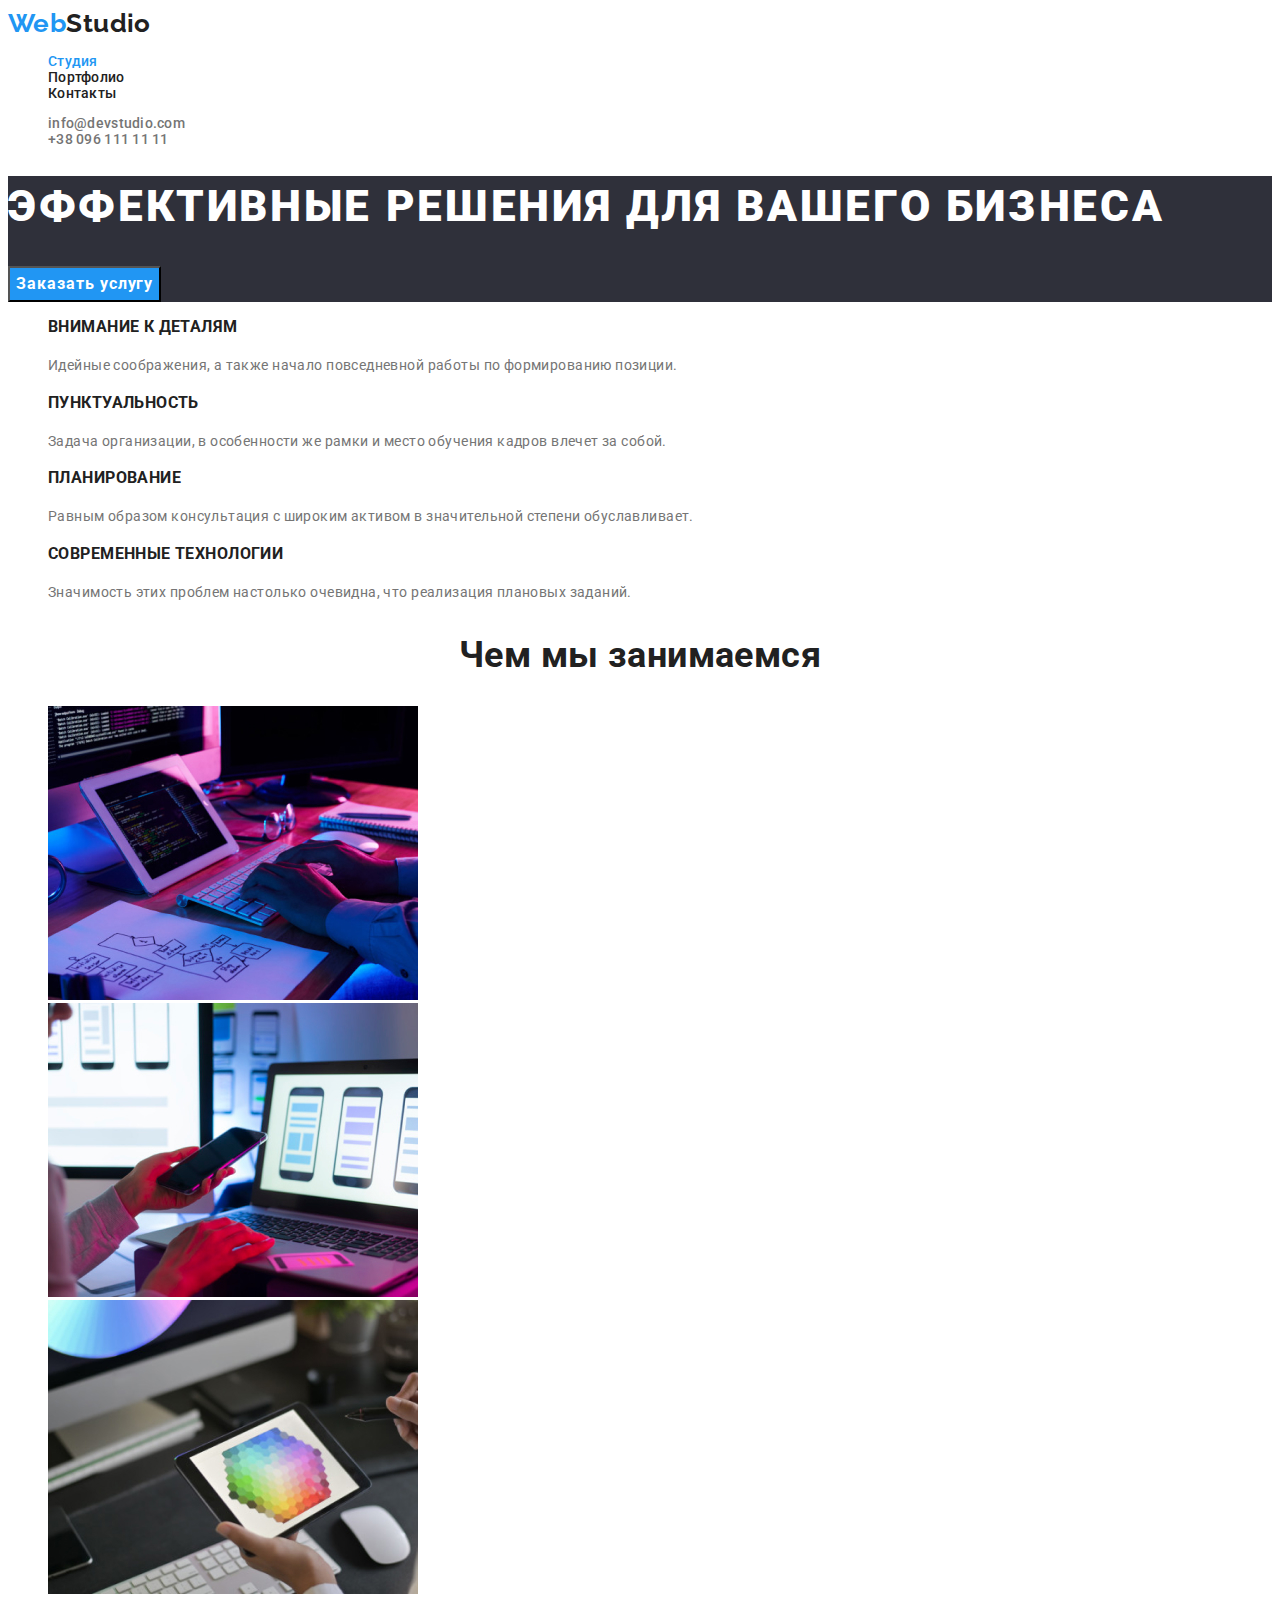
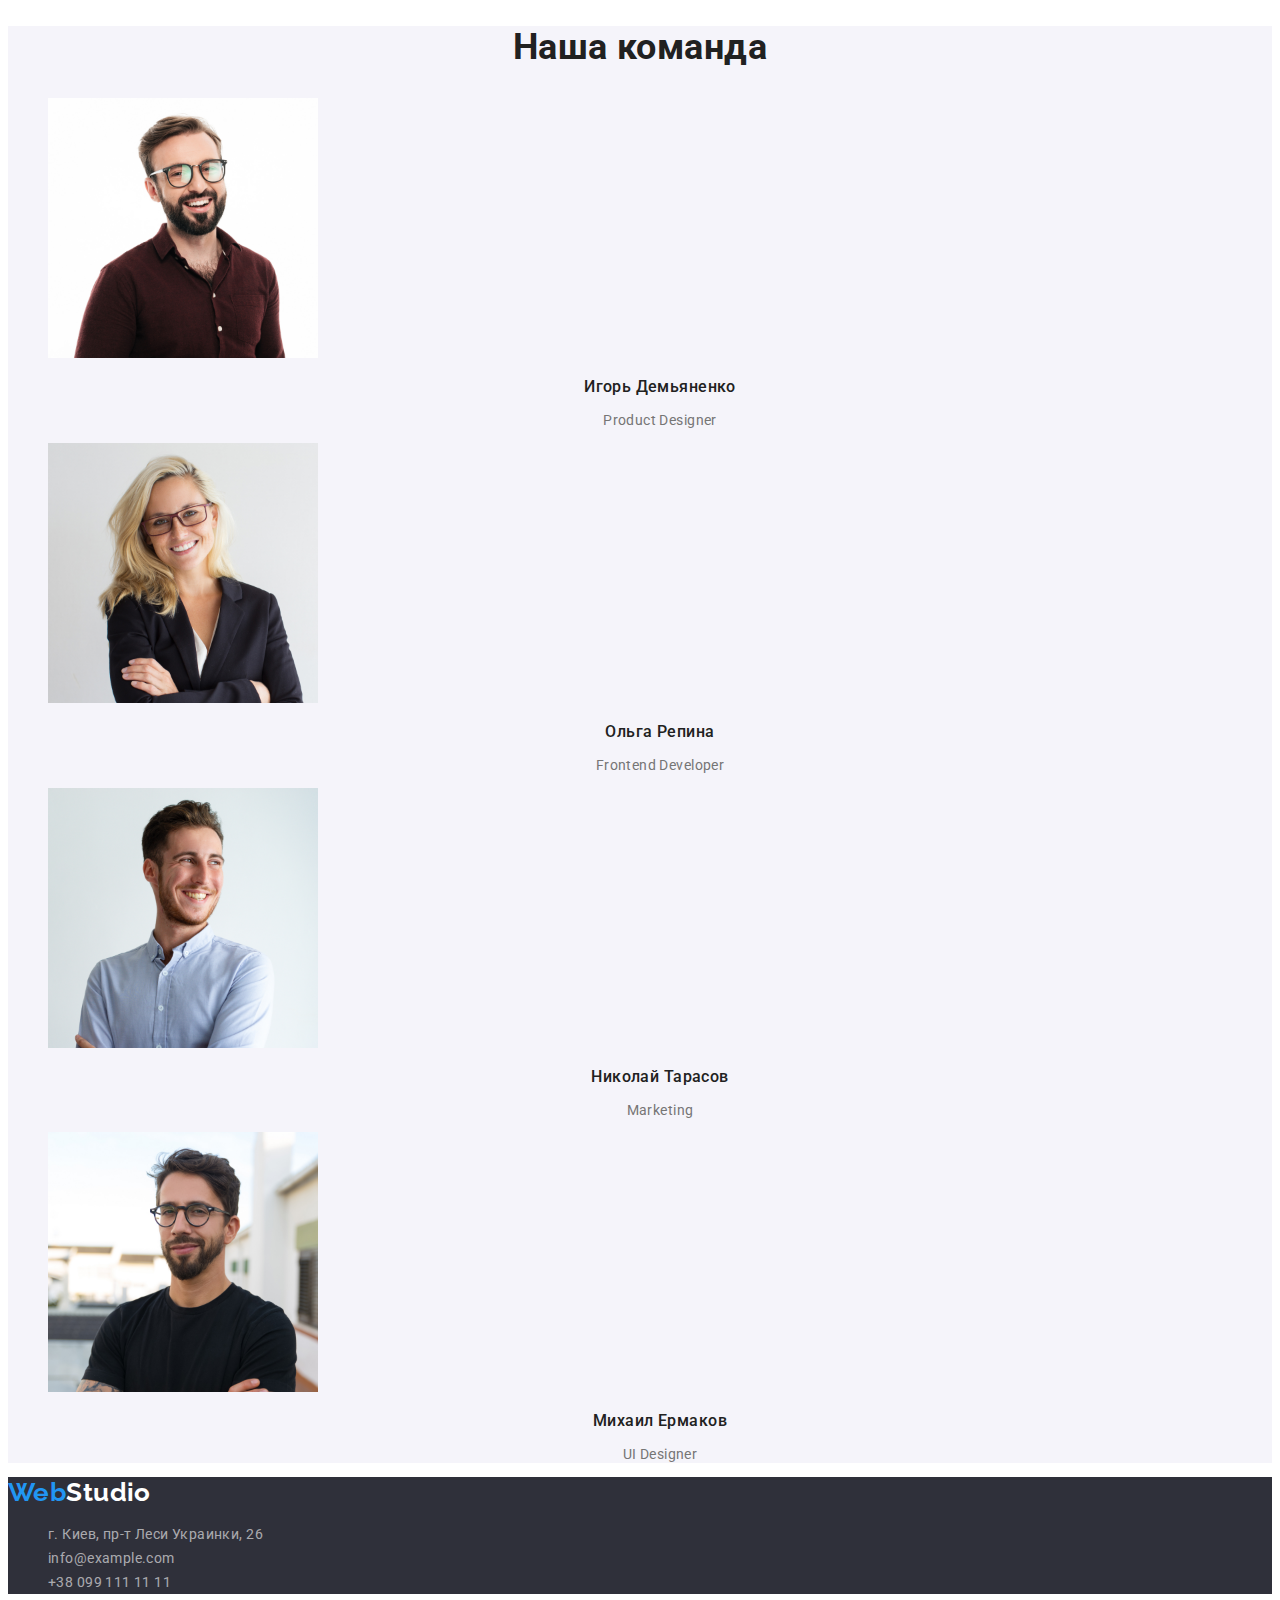
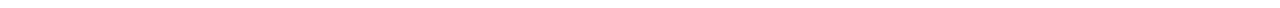
==== index.html @ d7e8b3e2 "Initial commit" ====
<!DOCTYPE html>
<html lang="ru">
  <head>
    <meta charset="UTF-8" />
    <meta http-equiv="X-UA-Compatible" content="IE=edge" />
    <meta name="viewport" content="width=device-width, initial-scale=1.0" />
    <title>WebStudio</title>
    <!-- Fonts -->
    <link rel="preconnect" href="https://fonts.googleapis.com" />
    <link rel="preconnect" href="https://fonts.gstatic.com" crossorigin />
    <link
      href="https://fonts.googleapis.com/css2?family=Raleway:wght@700&family=Roboto:wght@400;500;700;900&display=swap"
      rel="stylesheet"
    />
    <!-- Fonts -->
    <link rel="stylesheet" href="./css/styles.css" />
  </head>
  <body>
    <header class="header">
      <a class="logo link" href="./index.html"><span class="logo-accent">Web</span>Studio</a>
      <nav class="header-nav">
        <ul class="header-list list">
          <li class="header-item">
            <a class="header-link header-link-studio link" href="./index.html">Студия</a>
          </li>
          <li class="header-item">
            <a class="header-link link" href="./portfolio.html">Портфолио</a>
          </li>
          <li class="header-item"><a class="header-link link" href="#">Контакты</a></li>
        </ul>
      </nav>
      <ul class="list">
        <li>
          <a class="header-contacts link" href="mailto:info@devstudio.com">info@devstudio.com</a>
        </li>
        <li><a class="header-contacts link" href="tel:+380961111111">+38 096 111 11 11</a></li>
      </ul>
    </header>
    <main>
      <section class="hero">
        <h1 class="hero-title">Эффективные решения для вашего бизнеса</h1>
        <button class="hero-btn" type="button">Заказать услугу</button>
      </section>
      <section>
        <h2 class="visually-hidden">Наши преимущества</h2>
        <ul class="list">
          <li>
            <h3 class="advantages-title">Внимание к деталям</h3>
            <p class="advantages-uppertitle">
              Идейные соображения, а также начало повседневной работы по формированию позиции.
            </p>
          </li>
          <li>
            <h3 class="advantages-title">Пунктуальность</h3>
            <p class="advantages-uppertitle">
              Задача организации, в особенности же рамки и место обучения кадров влечет за собой.
            </p>
          </li>
          <li>
            <h3 class="advantages-title">Планирование</h3>
            <p class="advantages-uppertitle">
              Равным образом консультация с широким активом в значительной степени обуславливает.
            </p>
          </li>
          <li>
            <h3 class="advantages-title">Современные технологии</h3>
            <p class="advantages-uppertitle">
              Значимость этих проблем настолько очевидна, что реализация плановых заданий.
            </p>
          </li>
        </ul>
      </section>
      <section class="about">
        <h2 class="about-title">Чем мы занимаемся</h2>
        <ul class="about-list list">
          <li class="about-item"><img src="./images/index/box_1.jpg" alt="box 1" width="370" /></li>
          <li class="about-item"><img src="./images/index/box_2.jpg" alt="box 2" width="370" /></li>
          <li class="about-item"><img src="./images/index/box_3.jpg" alt="box 3" width="370" /></li>
        </ul>
      </section>
      <section class="team">
        <h2 class="team-title">Наша команда</h2>
        <ul class="team-list list">
          <li class="team-item">
            <img src="./images/index/img.jpg" alt="Фото Игорь Демьяненко" width="270" />
            <h3 class="team-item-uppertitle">Игорь Демьяненко</h3>
            <p class="team-item-txt" lang="en">Product Designer</p>
          </li>
          <li class="team-item">
            <img src="./images/index/img_1.jpg" alt="Фото Ольга Репина" width="270" />
            <h3 class="team-item-uppertitle">Ольга Репина</h3>
            <p class="team-item-txt" lang="en">Frontend Developer</p>
          </li>
          <li class="team-item">
            <img src="./images/index/img_2.jpg" alt="Фото Николай Тарасов" width="270" />
            <h3 class="team-item-uppertitle">Николай Тарасов</h3>
            <p class="team-item-txt" lang="en">Marketing</p>
          </li>
          <li class="team-item">
            <img src="./images/index/img_3.jpg" alt="Фото Михаил Ермаков" width="270" />
            <h3 class="team-item-uppertitle">Михаил Ермаков</h3>
            <p class="team-item-txt" lang="en">UI Designer</p>
          </li>
        </ul>
      </section>
    </main>
    <footer class="footer">
      <a class="logo link" href="./index.html"
        ><span class="logo-accent">Web</span><span class="logo-accent-footer">Studio</span></a
      >
      <address class="addres">
        <ul class="list">
          <li>
            <a
              class="link footer-contacts"
              href="https://goo.gl/maps/LrQvVppch2CSXuQx8"
              target="_blank"
              rel="noopener noreferrer"
              >г. Киев, пр-т Леси Украинки, 26</a
            >
          </li>
          <li>
            <a class="footer-contacts link" href="mailto:info@example.com">info@example.com</a>
          </li>
          <li><a class="footer-contacts link" href="tel:+380991111111">+38 099 111 11 11</a></li>
        </ul>
      </address>
    </footer>
  </body>
</html>
---- css/styles.css ----
:root {
  /* fonts */
  --main-font: Roboto, sans-serif;
  --secondary-font: Raleway, sans-serif;

  /* text colors */
  --main-txt-color: #212121;
  --secondary-txt-color: #ffffff;
  --accent-txt-color: #2196f3;
  --paragraph-txt-color: #757575;
  --addres-txt-color: rgba(255, 255, 255, 0.6);

  /* bg coloros */
  --dark-bg-color: #2f303a;
  --light-bg-color: #f5f4fa;
  --accent-bg-color: #2196f3;
  --main-bg-color: #fff;

  /* others */
}

body {
  font-family: var(--main-font);
  color: var(--main-txt-color);
  background-color: var(--main-bg-color);
  font-size: 14px;
  letter-spacing: 0.03em;
}

/* reset styles */
.link {
  text-decoration: none;
  color: currentColor;
}

.list {
  list-style: none;
}

.visually-hidden {
  position: absolute;
  width: 1px;
  height: 1px;
  margin: -1px;
  border: 0;
  padding: 0;

  white-space: nowrap;
  clip-path: inset(100%);
  clip: rect(0 0 0 0);
  overflow: hidden;
}

/* base styles */

.logo-accent {
  color: var(--accent-txt-color);
}

/*====== Header section======== */
.logo {
  color: var(--main-txt-color);
  font-weight: 700;
  font-size: 26px;
  line-height: calc(31 / 26);
  font-family: 'Raleway';
}

.header-link {
  font-weight: 500;
  line-height: calc(16 / 14);
  letter-spacing: 0.02em;
  color: var(--main-txt-color);
}
.header-link:hover,
.header-link:focus {
  color: var(--accent-txt-color);
}
.header-link-studio {
  color: var(--accent-txt-color);
}
.header-link-porfolio {
  color: var(--accent-txt-color);
}

.header-contacts {
  font-weight: 500;
  line-height: calc(16 / 14);
  letter-spacing: 0.02em;
  color: var(--paragraph-txt-color);
}

.header-contacts:hover,
.header-contacts:focus {
  color: var(--accent-txt-color);
}
/* ========================
===========Studio========== 
===========================*/
/* =======Main section====== */

.hero {
  background-color: var(--dark-bg-color);
}

.hero-title {
  font-family: 'Roboto';
  font-weight: 900;
  font-size: 44px;
  line-height: calc(60 / 44);
  letter-spacing: 0.06em;
  text-transform: uppercase;
  color: var(--secondary-txt-color);
}

.hero-btn {
  font-family: 'Roboto';
  font-weight: 700;
  font-size: 16px;
  line-height: calc(30 / 16);
  display: flex;
  align-items: center;
  text-align: center;
  letter-spacing: 0.06em;
  color: var(--secondary-txt-color);
  background-color: var(--accent-txt-color);
  cursor: pointer;
}

.hero-btn:hover,
.hero-btn:focus {
  background-color: #188ce8;
}

.advantages-title {
  line-height: calc(16 / 14);
  text-transform: uppercase;
  color: var(--main-txt-color);
}

.advantages-uppertitle {
  line-height: calc(24 / 14);
  color: var(--paragraph-txt-color);
}

.about-title {
  font-size: 36px;
  line-height: calc(42 / 36);
  text-align: center;
}

.team {
  background-color: var(--light-bg-color);
}

.team-title {
  font-size: 36px;
  line-height: calc(42 / 36);
  text-align: center;
}

.team-item-uppertitle {
  font-weight: 500;
  font-size: 16px;
  line-height: calc(19 / 16);
  text-align: center;
}

.team-item-txt {
  line-height: calc(19 / 16);
  text-align: center;
  color: var(--paragraph-txt-color);
}

/* ========================
===========Studio========== 
===========================*/

/* ========Footer====== */
.footer {
  background-color: var(--dark-bg-color);
}

.logo-accent-footer {
  color: var(--secondary-txt-color);
}

.addres {
  font-style: normal;
  font-weight: 400;
  line-height: calc(24 / 14);
  color: var(--addres-txt-color);
}

.footer-contacts:hover,
.footer-contacts:focus {
  color: var(--secondary-txt-color);
}

/* ========================
===========Portfolio========== 
===========================*/

.portfolio-filter-btn {
  font-weight: 500;
  font-size: 16px;
  line-height: calc(26 / 16);
  text-align: center;
  background-color: var(--light-bg-color);
  cursor: pointer;
  font-family: var(--main-font);
}

.portfolio-filter-btn-accent {
  font-weight: 500;
  font-size: 16px;
  line-height: calc(26 / 16);
  text-align: center;
  color: var(--secondary-txt-color);
  background-color: var(--accent-bg-color);
}
.portfolio-filter-btn:hover,
.portfolio-filter-btn:focus {
  color: var(--secondary-txt-color);
  background-color: var(--accent-bg-color);
}

.portfolio-item-uppertitle {
  font-size: 18px;
  line-height: calc(36 / 18);
  letter-spacing: 0.06em;
}

.portfolio-item-txt {
  font-size: 16px;
  line-height: calc(30 / 16);
  color: var(--paragraph-txt-color);
}
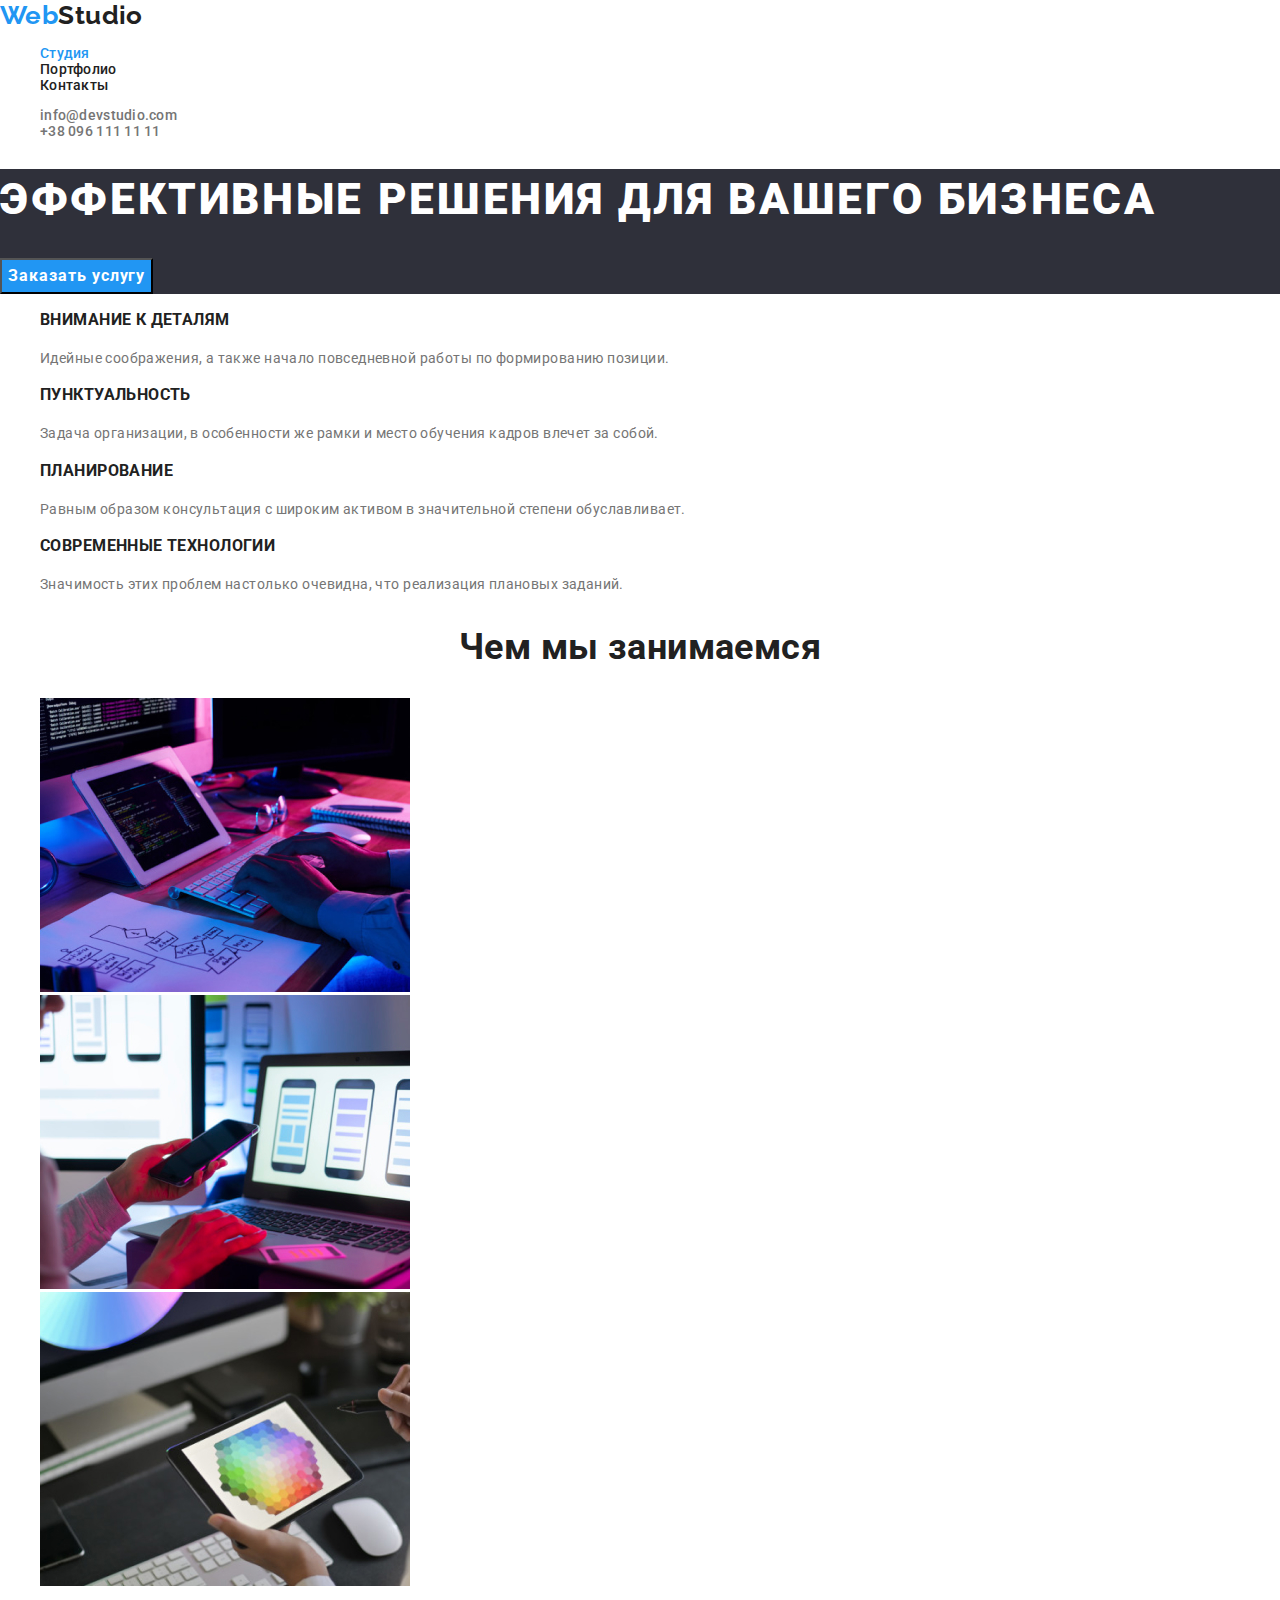
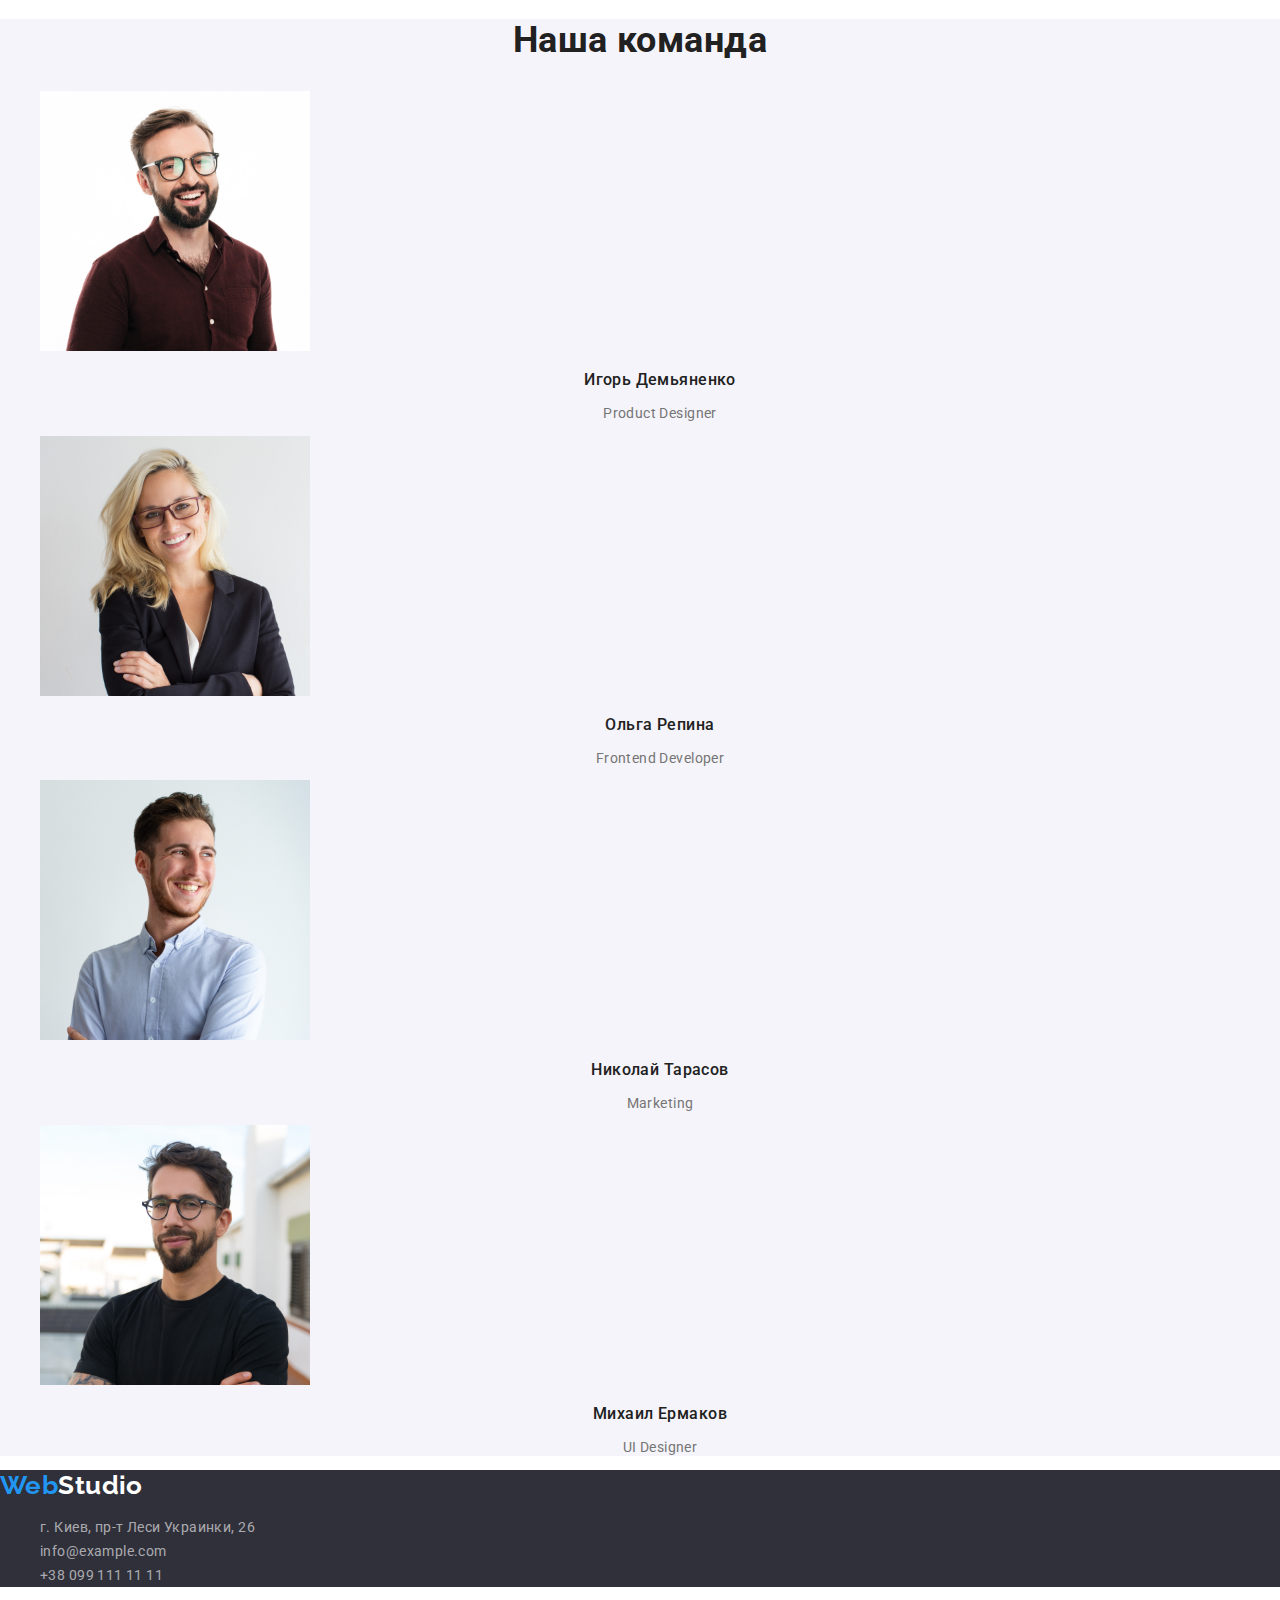
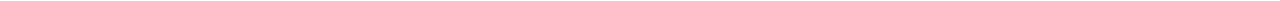
==== commit ba3545bc: "Подключает modern-nomalize" ====
--- a/index.html
+++ b/index.html
@@ -5,6 +5,10 @@
     <meta http-equiv="X-UA-Compatible" content="IE=edge" />
     <meta name="viewport" content="width=device-width, initial-scale=1.0" />
     <title>WebStudio</title>
+    <link
+      rel="stylesheet"
+      href="https://cdnjs.cloudflare.com/ajax/libs/modern-normalize/1.1.0/modern-normalize.min.css"
+    />
     <!-- Fonts -->
     <link rel="preconnect" href="https://fonts.googleapis.com" />
     <link rel="preconnect" href="https://fonts.gstatic.com" crossorigin />
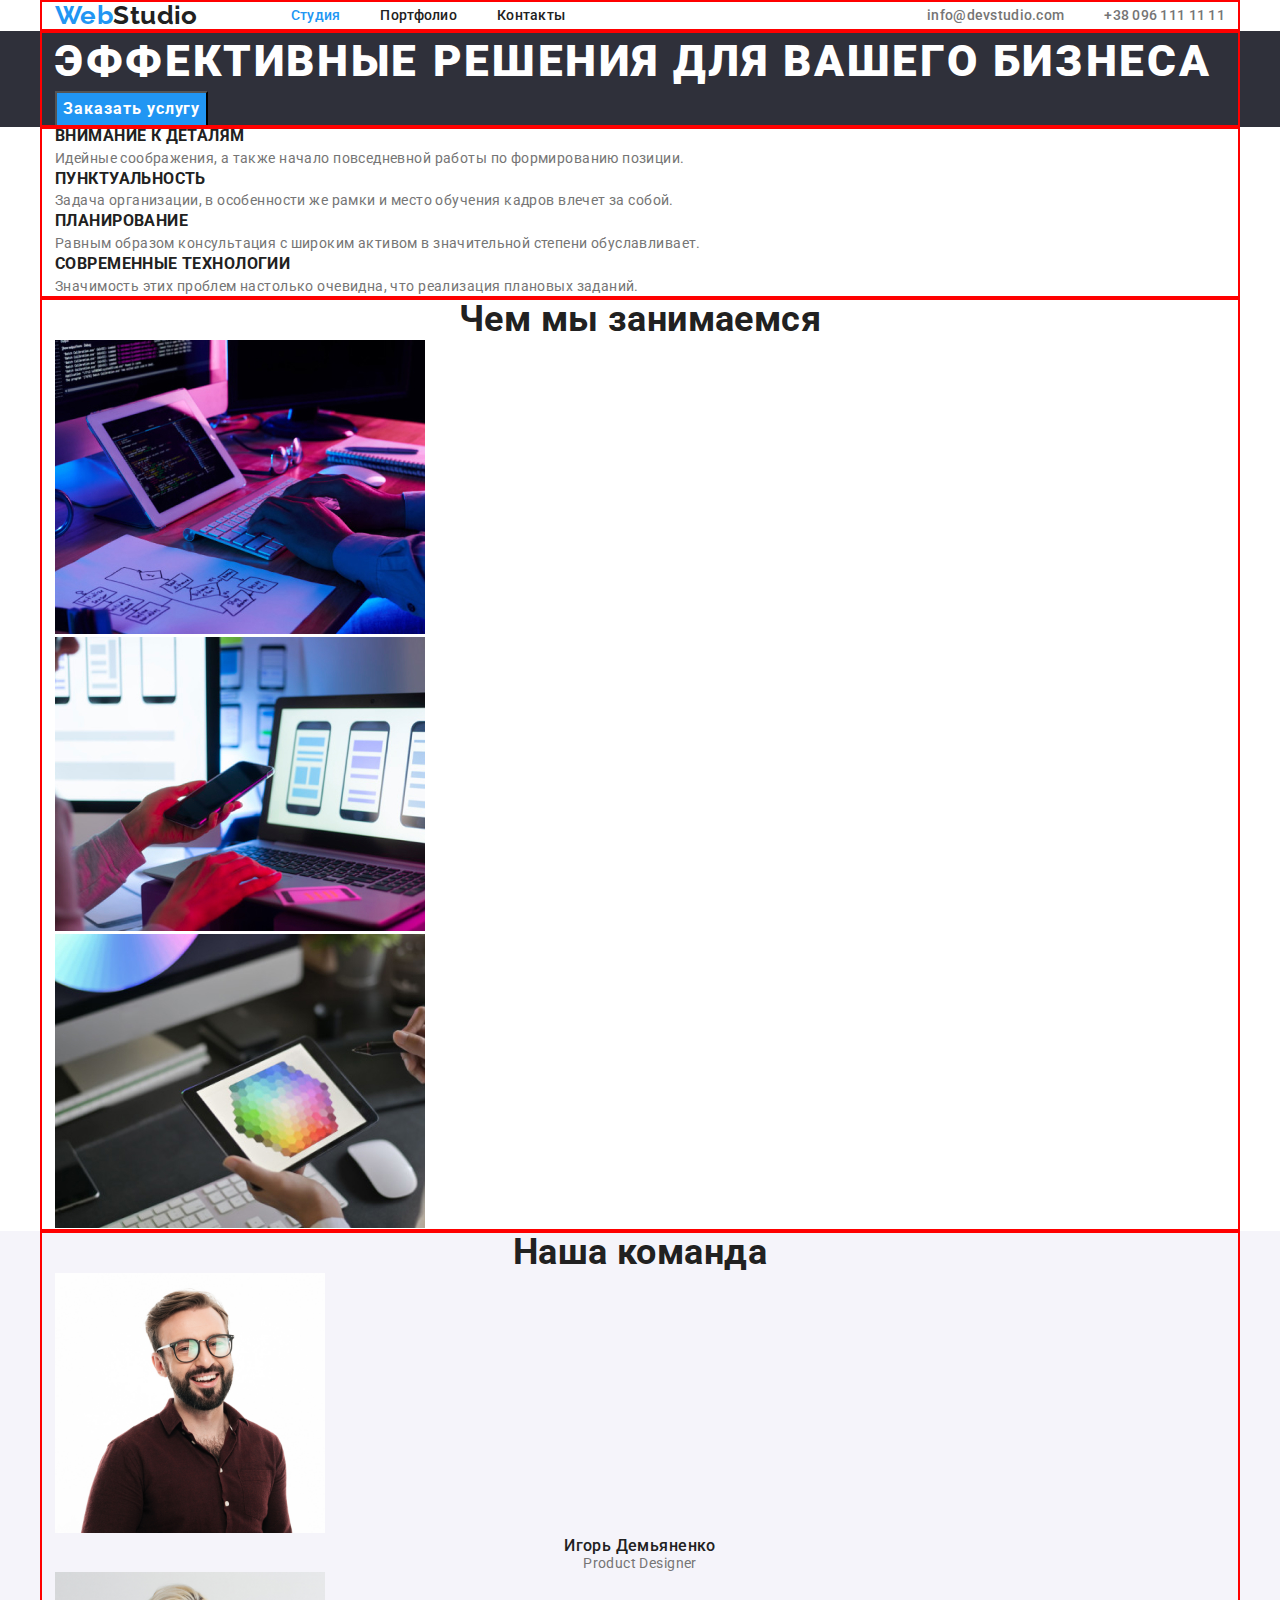
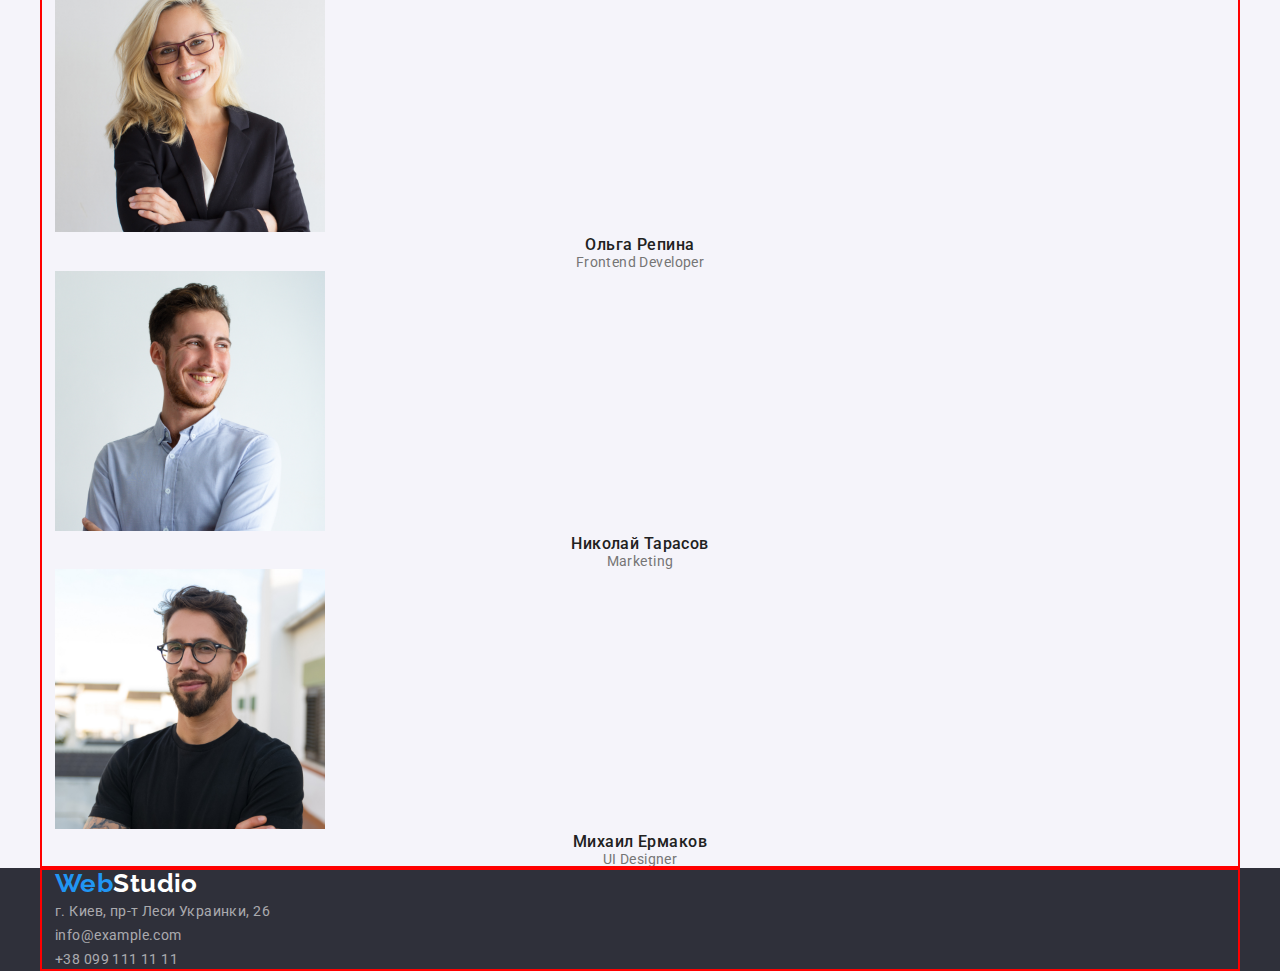
==== commit 712cc12a: "Начинает оформлять header" ====
--- a/index.html
+++ b/index.html
@@ -5,10 +5,6 @@
     <meta http-equiv="X-UA-Compatible" content="IE=edge" />
     <meta name="viewport" content="width=device-width, initial-scale=1.0" />
     <title>WebStudio</title>
-    <link
-      rel="stylesheet"
-      href="https://cdnjs.cloudflare.com/ajax/libs/modern-normalize/1.1.0/modern-normalize.min.css"
-    />
     <!-- Fonts -->
     <link rel="preconnect" href="https://fonts.googleapis.com" />
     <link rel="preconnect" href="https://fonts.gstatic.com" crossorigin />
@@ -17,118 +13,142 @@
       rel="stylesheet"
     />
     <!-- Fonts -->
+    <!-- Normalize! -->
+    <link
+      rel="stylesheet"
+      href="https://cdnjs.cloudflare.com/ajax/libs/modern-normalize/1.1.0/modern-normalize.min.css"
+    />
+    <!-- Normalize! -->
     <link rel="stylesheet" href="./css/styles.css" />
   </head>
   <body>
     <header class="header">
-      <a class="logo link" href="./index.html"><span class="logo-accent">Web</span>Studio</a>
-      <nav class="header-nav">
+      <div class="container header-container">
+        <a class="logo link" href="./index.html"><span class="logo-accent">Web</span>Studio</a>
+        <nav class="header-nav">
+          <ul class="header-list list">
+            <li class="header-item">
+              <a class="header-link header-link-studio link" href="./index.html">Студия</a>
+            </li>
+            <li class="header-item">
+              <a class="header-link link" href="./portfolio.html">Портфолио</a>
+            </li>
+            <li class="header-item"><a class="header-link link" href="#">Контакты</a></li>
+          </ul>
+        </nav>
         <ul class="header-list list">
-          <li class="header-item">
-            <a class="header-link header-link-studio link" href="./index.html">Студия</a>
+          <li>
+            <a class="header-contacts link" href="mailto:info@devstudio.com">info@devstudio.com</a>
           </li>
-          <li class="header-item">
-            <a class="header-link link" href="./portfolio.html">Портфолио</a>
-          </li>
-          <li class="header-item"><a class="header-link link" href="#">Контакты</a></li>
+          <li><a class="header-contacts link" href="tel:+380961111111">+38 096 111 11 11</a></li>
         </ul>
-      </nav>
-      <ul class="list">
-        <li>
-          <a class="header-contacts link" href="mailto:info@devstudio.com">info@devstudio.com</a>
-        </li>
-        <li><a class="header-contacts link" href="tel:+380961111111">+38 096 111 11 11</a></li>
-      </ul>
+      </div>
     </header>
     <main>
       <section class="hero">
-        <h1 class="hero-title">Эффективные решения для вашего бизнеса</h1>
-        <button class="hero-btn" type="button">Заказать услугу</button>
+        <div class="container">
+          <h1 class="hero-title">Эффективные решения для вашего бизнеса</h1>
+          <button class="hero-btn" type="button">Заказать услугу</button>
+        </div>
       </section>
       <section>
-        <h2 class="visually-hidden">Наши преимущества</h2>
-        <ul class="list">
-          <li>
-            <h3 class="advantages-title">Внимание к деталям</h3>
-            <p class="advantages-uppertitle">
-              Идейные соображения, а также начало повседневной работы по формированию позиции.
-            </p>
-          </li>
-          <li>
-            <h3 class="advantages-title">Пунктуальность</h3>
-            <p class="advantages-uppertitle">
-              Задача организации, в особенности же рамки и место обучения кадров влечет за собой.
-            </p>
-          </li>
-          <li>
-            <h3 class="advantages-title">Планирование</h3>
-            <p class="advantages-uppertitle">
-              Равным образом консультация с широким активом в значительной степени обуславливает.
-            </p>
-          </li>
-          <li>
-            <h3 class="advantages-title">Современные технологии</h3>
-            <p class="advantages-uppertitle">
-              Значимость этих проблем настолько очевидна, что реализация плановых заданий.
-            </p>
-          </li>
-        </ul>
+        <div class="container">
+          <h2 class="visually-hidden">Наши преимущества</h2>
+          <ul class="list">
+            <li>
+              <h3 class="advantages-title">Внимание к деталям</h3>
+              <p class="advantages-uppertitle">
+                Идейные соображения, а также начало повседневной работы по формированию позиции.
+              </p>
+            </li>
+            <li>
+              <h3 class="advantages-title">Пунктуальность</h3>
+              <p class="advantages-uppertitle">
+                Задача организации, в особенности же рамки и место обучения кадров влечет за собой.
+              </p>
+            </li>
+            <li>
+              <h3 class="advantages-title">Планирование</h3>
+              <p class="advantages-uppertitle">
+                Равным образом консультация с широким активом в значительной степени обуславливает.
+              </p>
+            </li>
+            <li>
+              <h3 class="advantages-title">Современные технологии</h3>
+              <p class="advantages-uppertitle">
+                Значимость этих проблем настолько очевидна, что реализация плановых заданий.
+              </p>
+            </li>
+          </ul>
+        </div>
       </section>
       <section class="about">
-        <h2 class="about-title">Чем мы занимаемся</h2>
-        <ul class="about-list list">
-          <li class="about-item"><img src="./images/index/box_1.jpg" alt="box 1" width="370" /></li>
-          <li class="about-item"><img src="./images/index/box_2.jpg" alt="box 2" width="370" /></li>
-          <li class="about-item"><img src="./images/index/box_3.jpg" alt="box 3" width="370" /></li>
-        </ul>
+        <div class="container">
+          <h2 class="about-title">Чем мы занимаемся</h2>
+          <ul class="about-list list">
+            <li class="about-item">
+              <img src="./images/index/box_1.jpg" alt="box 1" width="370" />
+            </li>
+            <li class="about-item">
+              <img src="./images/index/box_2.jpg" alt="box 2" width="370" />
+            </li>
+            <li class="about-item">
+              <img src="./images/index/box_3.jpg" alt="box 3" width="370" />
+            </li>
+          </ul>
+        </div>
       </section>
       <section class="team">
-        <h2 class="team-title">Наша команда</h2>
-        <ul class="team-list list">
-          <li class="team-item">
-            <img src="./images/index/img.jpg" alt="Фото Игорь Демьяненко" width="270" />
-            <h3 class="team-item-uppertitle">Игорь Демьяненко</h3>
-            <p class="team-item-txt" lang="en">Product Designer</p>
-          </li>
-          <li class="team-item">
-            <img src="./images/index/img_1.jpg" alt="Фото Ольга Репина" width="270" />
-            <h3 class="team-item-uppertitle">Ольга Репина</h3>
-            <p class="team-item-txt" lang="en">Frontend Developer</p>
-          </li>
-          <li class="team-item">
-            <img src="./images/index/img_2.jpg" alt="Фото Николай Тарасов" width="270" />
-            <h3 class="team-item-uppertitle">Николай Тарасов</h3>
-            <p class="team-item-txt" lang="en">Marketing</p>
-          </li>
-          <li class="team-item">
-            <img src="./images/index/img_3.jpg" alt="Фото Михаил Ермаков" width="270" />
-            <h3 class="team-item-uppertitle">Михаил Ермаков</h3>
-            <p class="team-item-txt" lang="en">UI Designer</p>
-          </li>
-        </ul>
+        <div class="container">
+          <h2 class="team-title">Наша команда</h2>
+          <ul class="team-list list">
+            <li class="team-item">
+              <img src="./images/index/img.jpg" alt="Фото Игорь Демьяненко" width="270" />
+              <h3 class="team-item-uppertitle">Игорь Демьяненко</h3>
+              <p class="team-item-txt" lang="en">Product Designer</p>
+            </li>
+            <li class="team-item">
+              <img src="./images/index/img_1.jpg" alt="Фото Ольга Репина" width="270" />
+              <h3 class="team-item-uppertitle">Ольга Репина</h3>
+              <p class="team-item-txt" lang="en">Frontend Developer</p>
+            </li>
+            <li class="team-item">
+              <img src="./images/index/img_2.jpg" alt="Фото Николай Тарасов" width="270" />
+              <h3 class="team-item-uppertitle">Николай Тарасов</h3>
+              <p class="team-item-txt" lang="en">Marketing</p>
+            </li>
+            <li class="team-item">
+              <img src="./images/index/img_3.jpg" alt="Фото Михаил Ермаков" width="270" />
+              <h3 class="team-item-uppertitle">Михаил Ермаков</h3>
+              <p class="team-item-txt" lang="en">UI Designer</p>
+            </li>
+          </ul>
+        </div>
       </section>
     </main>
     <footer class="footer">
-      <a class="logo link" href="./index.html"
-        ><span class="logo-accent">Web</span><span class="logo-accent-footer">Studio</span></a
-      >
-      <address class="addres">
-        <ul class="list">
-          <li>
-            <a
-              class="link footer-contacts"
-              href="https://goo.gl/maps/LrQvVppch2CSXuQx8"
-              target="_blank"
-              rel="noopener noreferrer"
-              >г. Киев, пр-т Леси Украинки, 26</a
-            >
-          </li>
-          <li>
-            <a class="footer-contacts link" href="mailto:info@example.com">info@example.com</a>
-          </li>
-          <li><a class="footer-contacts link" href="tel:+380991111111">+38 099 111 11 11</a></li>
-        </ul>
-      </address>
+      <div class="container">
+        <a class="logo link" href="./index.html"
+          ><span class="logo-accent">Web</span><span class="logo-accent-footer">Studio</span></a
+        >
+        <address class="addres">
+          <ul class="list">
+            <li>
+              <a
+                class="link footer-contacts"
+                href="https://goo.gl/maps/LrQvVppch2CSXuQx8"
+                target="_blank"
+                rel="noopener noreferrer"
+                >г. Киев, пр-т Леси Украинки, 26</a
+              >
+            </li>
+            <li>
+              <a class="footer-contacts link" href="mailto:info@example.com">info@example.com</a>
+            </li>
+            <li><a class="footer-contacts link" href="tel:+380991111111">+38 099 111 11 11</a></li>
+          </ul>
+        </address>
+      </div>
     </footer>
   </body>
 </html>
--- a/css/styles.css
+++ b/css/styles.css
@@ -35,6 +35,36 @@
 
 .list {
   list-style: none;
+  padding: 0;
+  margin: 0;
+}
+
+h1,
+h2,
+h3,
+h4,
+h5,
+h6,
+p {
+  padding: 0;
+  margin: 0;
+}
+
+/* base styles */
+
+.logo-accent {
+  color: var(--accent-txt-color);
+}
+
+.container {
+  width: 1200px;
+  padding-left: 15px;
+  padding-right: 15px;
+  margin-left: auto;
+  margin-right: auto;
+
+  outline: 2px solid red;
+  outline-offset: -2px;
 }
 
 .visually-hidden {
@@ -51,14 +81,16 @@
   overflow: hidden;
 }
 
-/* base styles */
-
-.logo-accent {
-  color: var(--accent-txt-color);
-}
-
 /*====== Header section======== */
+
+.header-container {
+  display: flex;
+  align-items: center;
+}
+
 .logo {
+  margin-right: 93px;
+
   color: var(--main-txt-color);
   font-weight: 700;
   font-size: 26px;
@@ -66,7 +98,19 @@
   font-family: 'Raleway';
 }
 
+.header-nav {
+  margin-right: auto;
+}
+
+.header-list {
+  display: flex;
+  gap: 40px;
+}
+
 .header-link {
+  padding-top: 32px;
+  padding-bottom: 32px;
+
   font-weight: 500;
   line-height: calc(16 / 14);
   letter-spacing: 0.02em;
@@ -84,6 +128,9 @@
 }
 
 .header-contacts {
+  padding-top: 32px;
+  padding-bottom: 32px;
+
   font-weight: 500;
   line-height: calc(16 / 14);
   letter-spacing: 0.02em;
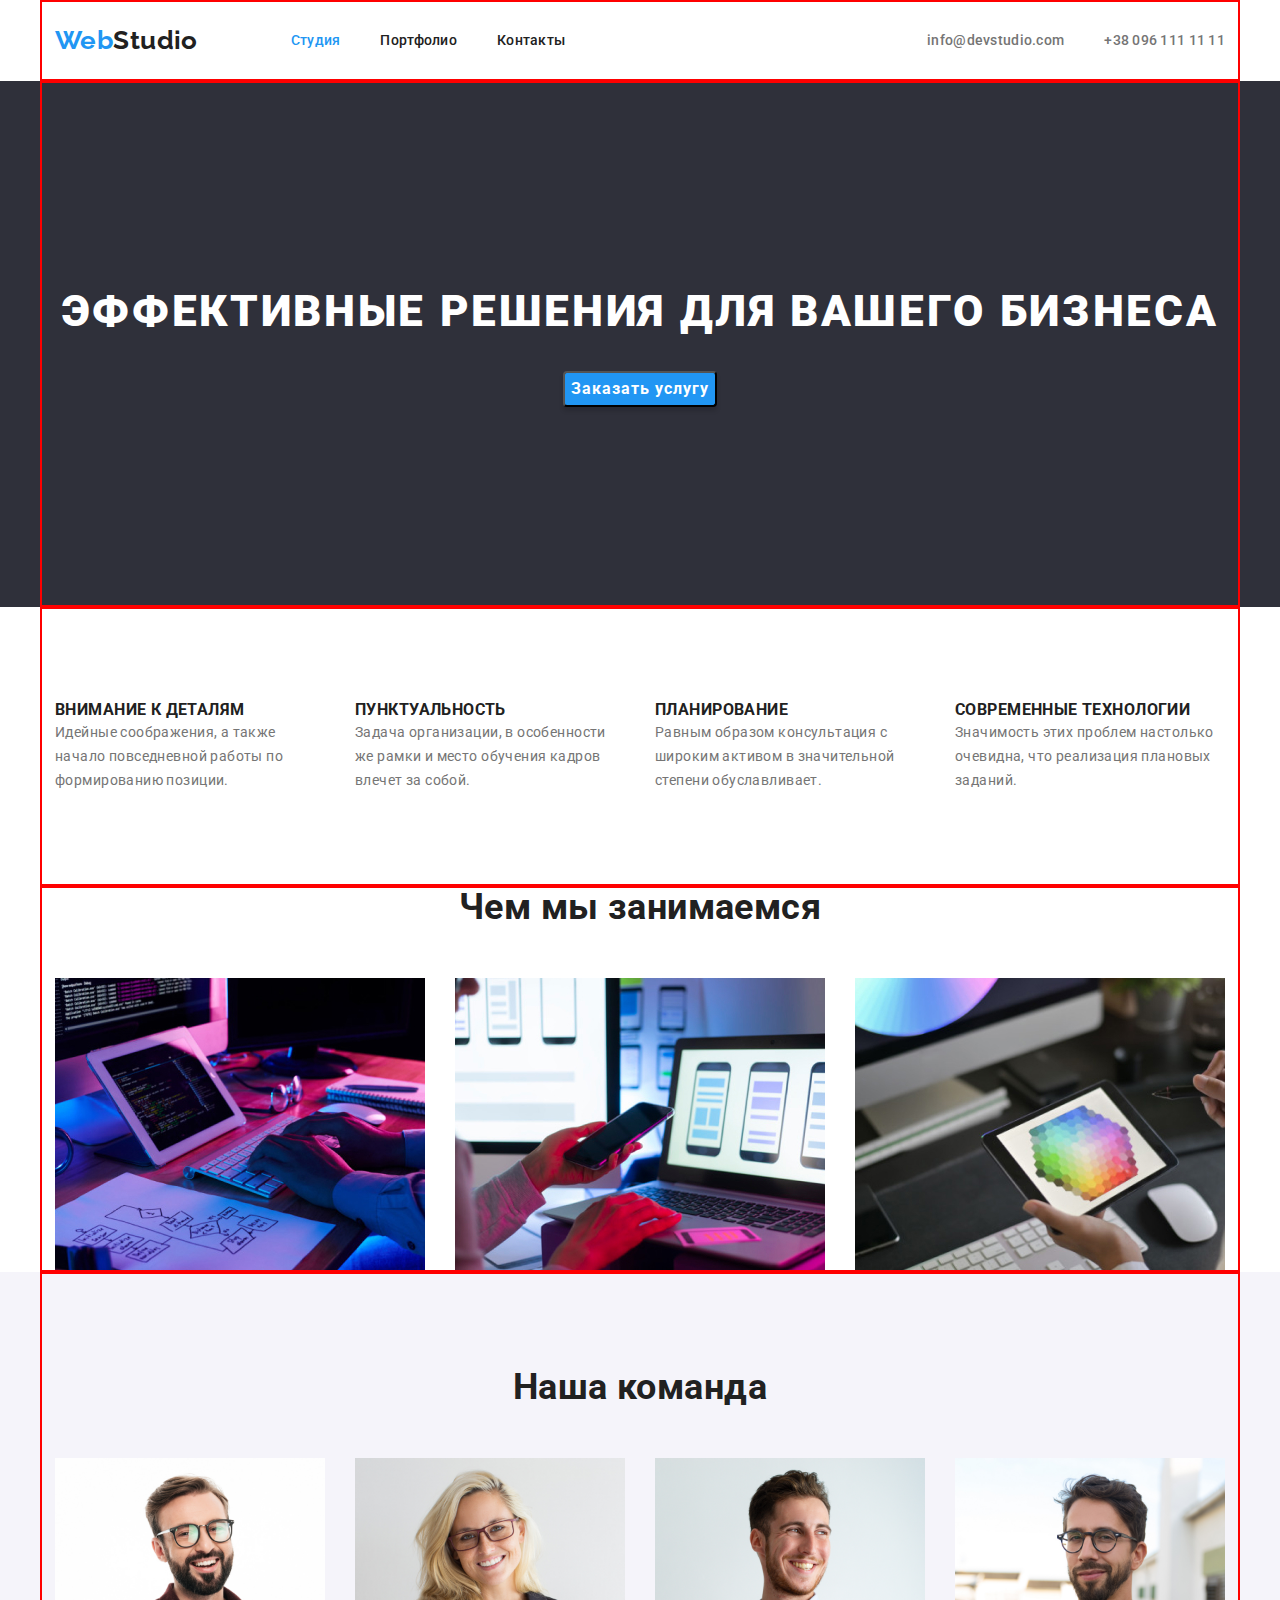
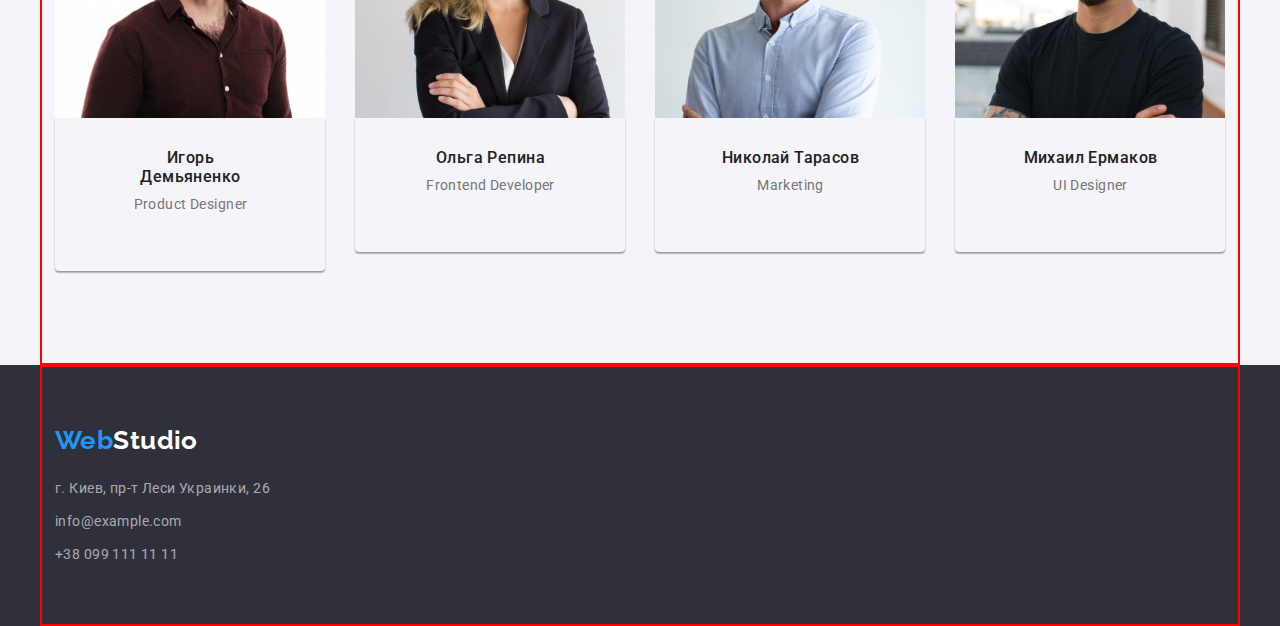
==== commit a1e57323: "Завершает оформление согласно критериям goit-markup-hw-03" ====
--- a/index.html
+++ b/index.html
@@ -46,34 +46,34 @@
     </header>
     <main>
       <section class="hero">
-        <div class="container">
+        <div class="container hero-container">
           <h1 class="hero-title">Эффективные решения для вашего бизнеса</h1>
           <button class="hero-btn" type="button">Заказать услугу</button>
         </div>
       </section>
       <section>
-        <div class="container">
+        <div class="container benefits-container">
           <h2 class="visually-hidden">Наши преимущества</h2>
-          <ul class="list">
-            <li>
+          <ul class="list benefits-list-container">
+            <li class="benefits-cnt-item">
               <h3 class="advantages-title">Внимание к деталям</h3>
               <p class="advantages-uppertitle">
                 Идейные соображения, а также начало повседневной работы по формированию позиции.
               </p>
             </li>
-            <li>
+            <li class="benefits-cnt-item">
               <h3 class="advantages-title">Пунктуальность</h3>
               <p class="advantages-uppertitle">
                 Задача организации, в особенности же рамки и место обучения кадров влечет за собой.
               </p>
             </li>
-            <li>
+            <li class="benefits-cnt-item">
               <h3 class="advantages-title">Планирование</h3>
               <p class="advantages-uppertitle">
                 Равным образом консультация с широким активом в значительной степени обуславливает.
               </p>
             </li>
-            <li>
+            <li class="benefits-cnt-item">
               <h3 class="advantages-title">Современные технологии</h3>
               <p class="advantages-uppertitle">
                 Значимость этих проблем настолько очевидна, что реализация плановых заданий.
@@ -85,7 +85,7 @@
       <section class="about">
         <div class="container">
           <h2 class="about-title">Чем мы занимаемся</h2>
-          <ul class="about-list list">
+          <ul class="list about-list about-list-container">
             <li class="about-item">
               <img src="./images/index/box_1.jpg" alt="box 1" width="370" />
             </li>
@@ -99,41 +99,51 @@
         </div>
       </section>
       <section class="team">
-        <div class="container">
+        <div class="container team-container">
           <h2 class="team-title">Наша команда</h2>
-          <ul class="team-list list">
+          <!-- <div class="team-list-container"> -->
+          <ul class="list team-list team-list-container">
             <li class="team-item">
               <img src="./images/index/img.jpg" alt="Фото Игорь Демьяненко" width="270" />
-              <h3 class="team-item-uppertitle">Игорь Демьяненко</h3>
-              <p class="team-item-txt" lang="en">Product Designer</p>
+              <div class="team-item-container">
+                <h3 class="team-item-uppertitle">Игорь Демьяненко</h3>
+                <p class="team-item-txt" lang="en">Product Designer</p>
+              </div>
             </li>
             <li class="team-item">
               <img src="./images/index/img_1.jpg" alt="Фото Ольга Репина" width="270" />
-              <h3 class="team-item-uppertitle">Ольга Репина</h3>
-              <p class="team-item-txt" lang="en">Frontend Developer</p>
+              <div class="team-item-container">
+                <h3 class="team-item-uppertitle">Ольга Репина</h3>
+                <p class="team-item-txt" lang="en">Frontend Developer</p>
+              </div>
             </li>
             <li class="team-item">
               <img src="./images/index/img_2.jpg" alt="Фото Николай Тарасов" width="270" />
-              <h3 class="team-item-uppertitle">Николай Тарасов</h3>
-              <p class="team-item-txt" lang="en">Marketing</p>
+              <div class="team-item-container">
+                <h3 class="team-item-uppertitle">Николай Тарасов</h3>
+                <p class="team-item-txt" lang="en">Marketing</p>
+              </div>
             </li>
             <li class="team-item">
               <img src="./images/index/img_3.jpg" alt="Фото Михаил Ермаков" width="270" />
-              <h3 class="team-item-uppertitle">Михаил Ермаков</h3>
-              <p class="team-item-txt" lang="en">UI Designer</p>
+              <div class="team-item-container">
+                <h3 class="team-item-uppertitle">Михаил Ермаков</h3>
+                <p class="team-item-txt" lang="en">UI Designer</p>
+              </div>
             </li>
           </ul>
+          <!-- </div> -->
         </div>
       </section>
     </main>
     <footer class="footer">
-      <div class="container">
-        <a class="logo link" href="./index.html"
+      <div class="container footer-container">
+        <a class="logo link logo-footer" href="./index.html"
           ><span class="logo-accent">Web</span><span class="logo-accent-footer">Studio</span></a
         >
         <address class="addres">
-          <ul class="list">
-            <li>
+          <ul class="list addres-list">
+            <li class="addres-item">
               <a
                 class="link footer-contacts"
                 href="https://goo.gl/maps/LrQvVppch2CSXuQx8"
@@ -142,10 +152,12 @@
                 >г. Киев, пр-т Леси Украинки, 26</a
               >
             </li>
-            <li>
+            <li class="addres-item">
               <a class="footer-contacts link" href="mailto:info@example.com">info@example.com</a>
             </li>
-            <li><a class="footer-contacts link" href="tel:+380991111111">+38 099 111 11 11</a></li>
+            <li class="addres-item">
+              <a class="footer-contacts link" href="tel:+380991111111">+38 099 111 11 11</a>
+            </li>
           </ul>
         </address>
       </div>
--- a/css/styles.css
+++ b/css/styles.css
@@ -50,6 +50,10 @@
   margin: 0;
 }
 
+img {
+  display: block;
+}
+
 /* base styles */
 
 .logo-accent {
@@ -86,6 +90,9 @@
 .header-container {
   display: flex;
   align-items: center;
+  /* min-height: 80px; */
+
+  border-bottom: 1px solid #ececec;
 }
 
 .logo {
@@ -110,6 +117,7 @@
 .header-link {
   padding-top: 32px;
   padding-bottom: 32px;
+  display: block;
 
   font-weight: 500;
   line-height: calc(16 / 14);
@@ -148,6 +156,12 @@
 
 .hero {
   background-color: var(--dark-bg-color);
+}
+
+.hero-container {
+  padding-top: 200px;
+  padding-bottom: 200px;
+  text-align: center;
 }
 
 .hero-title {
@@ -161,22 +175,42 @@
 }
 
 .hero-btn {
+  margin-top: 30px;
+  display: flex;
+  margin-left: auto;
+  margin-right: auto;
+
   font-family: 'Roboto';
   font-weight: 700;
   font-size: 16px;
   line-height: calc(30 / 16);
-  display: flex;
   align-items: center;
   text-align: center;
   letter-spacing: 0.06em;
   color: var(--secondary-txt-color);
   background-color: var(--accent-txt-color);
   cursor: pointer;
+  box-shadow: 0px 4px 4px rgba(0, 0, 0, 0.15);
+  border-radius: 4px;
 }
 
 .hero-btn:hover,
 .hero-btn:focus {
   background-color: #188ce8;
+  box-shadow: 0px 4px 4px rgba(0, 0, 0, 0.15);
+  border-radius: 4px;
+}
+.benefits-container {
+  padding-top: 94px;
+  padding-bottom: 94px;
+}
+
+.benefits-list-container {
+  display: flex;
+  gap: 30px;
+}
+.benefits-cnt-item {
+  width: 270px;
 }
 
 .advantages-title {
@@ -190,7 +224,14 @@
   color: var(--paragraph-txt-color);
 }
 
+.about-list-container {
+  display: flex;
+  gap: 30px;
+}
+
 .about-title {
+  margin-bottom: 50px;
+
   font-size: 36px;
   line-height: calc(42 / 36);
   text-align: center;
@@ -200,17 +241,42 @@
   background-color: var(--light-bg-color);
 }
 
+.team-container {
+  padding-top: 94px;
+  padding-bottom: 94px;
+}
+
 .team-title {
+  margin-bottom: 50px;
+
   font-size: 36px;
   line-height: calc(42 / 36);
   text-align: center;
 }
 
+.team-list-container {
+  display: flex;
+  gap: 30px;
+}
+
+.team-item-container {
+  padding-top: 30px;
+  padding-right: 59px;
+  padding-bottom: 59px;
+  padding-left: 60px;
+  box-shadow: 0px 1px 3px rgba(0, 0, 0, 0.12), 0px 1px 1px rgba(0, 0, 0, 0.14),
+    0px 2px 1px rgba(0, 0, 0, 0.2);
+  border-radius: 0px 0px 4px 4px;
+}
+
 .team-item-uppertitle {
+  margin-bottom: 10px;
+
   font-weight: 500;
   font-size: 16px;
   line-height: calc(19 / 16);
   text-align: center;
+  width: 151px;
 }
 
 .team-item-txt {
@@ -228,17 +294,36 @@
   background-color: var(--dark-bg-color);
 }
 
+.footer-container {
+  padding-top: 60px;
+}
+
 .logo-accent-footer {
   color: var(--secondary-txt-color);
 }
 
+.logo-footer {
+  display: block;
+  margin-bottom: 20px;
+}
+
 .addres {
+  padding-bottom: 60px;
+
   font-style: normal;
   font-weight: 400;
   line-height: calc(24 / 14);
   color: var(--addres-txt-color);
 }
 
+.addres-list {
+  width: 231px;
+}
+
+.addres-item:not(:last-child) {
+  margin-bottom: 9px;
+}
+
 .footer-contacts:hover,
 .footer-contacts:focus {
   color: var(--secondary-txt-color);
@@ -247,6 +332,17 @@
 /* ========================
 ===========Portfolio========== 
 ===========================*/
+
+.portfolio-container {
+  padding-top: 94px;
+}
+
+.portfolio-filter-container {
+  display: flex;
+  justify-content: center;
+  gap: 8px;
+  margin-bottom: 50px;
+}
 
 .portfolio-filter-btn {
   font-weight: 500;
@@ -272,7 +368,27 @@
   background-color: var(--accent-bg-color);
 }
 
+.portfolio-list-container {
+  display: flex;
+  flex-wrap: wrap;
+  gap: 30px;
+  padding-bottom: 94px;
+}
+
+.portfolio-link {
+  display: block;
+}
+
+.portfolio-item-container {
+  border-right: 1px solid #eeeeee;
+  border-bottom: 1px solid #eeeeee;
+  border-left: 1px solid #eeeeee;
+  padding: 20px 24px;
+}
+
 .portfolio-item-uppertitle {
+  margin-bottom: 4px;
+
   font-size: 18px;
   line-height: calc(36 / 18);
   letter-spacing: 0.06em;
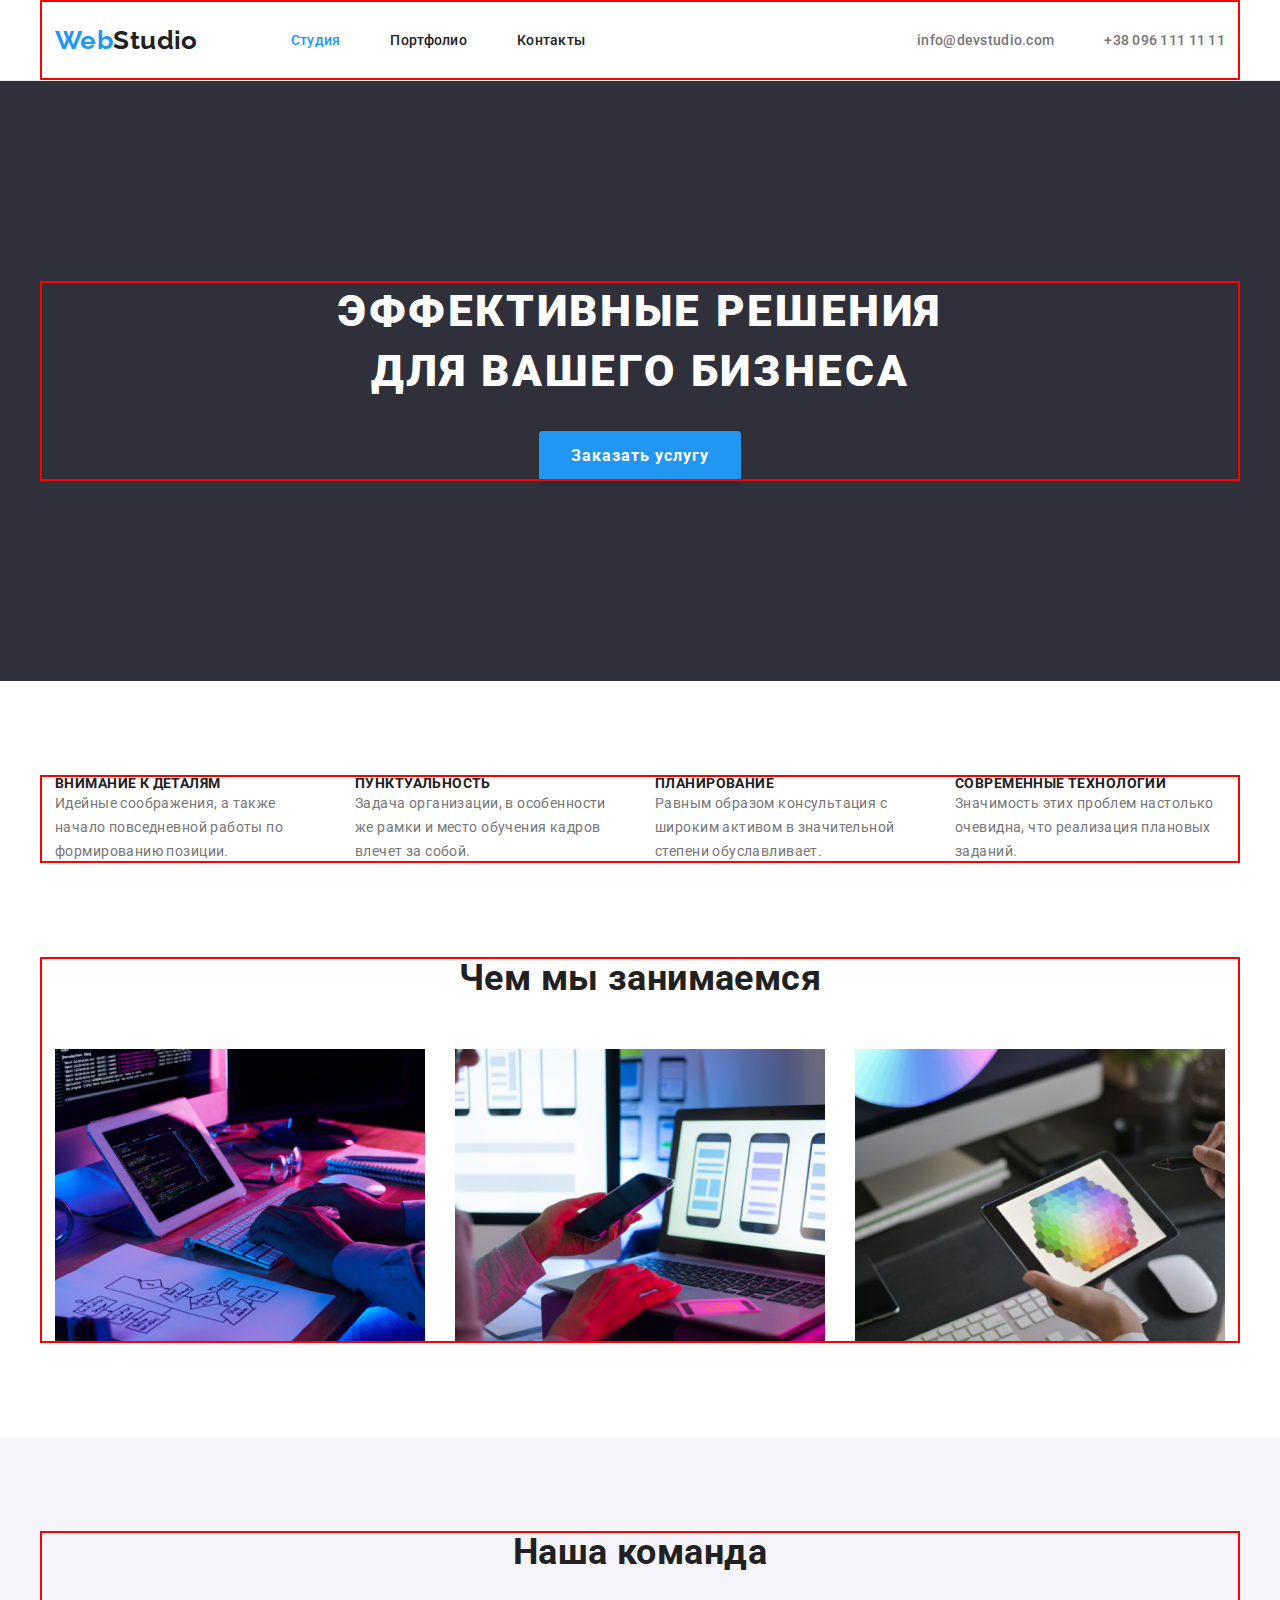
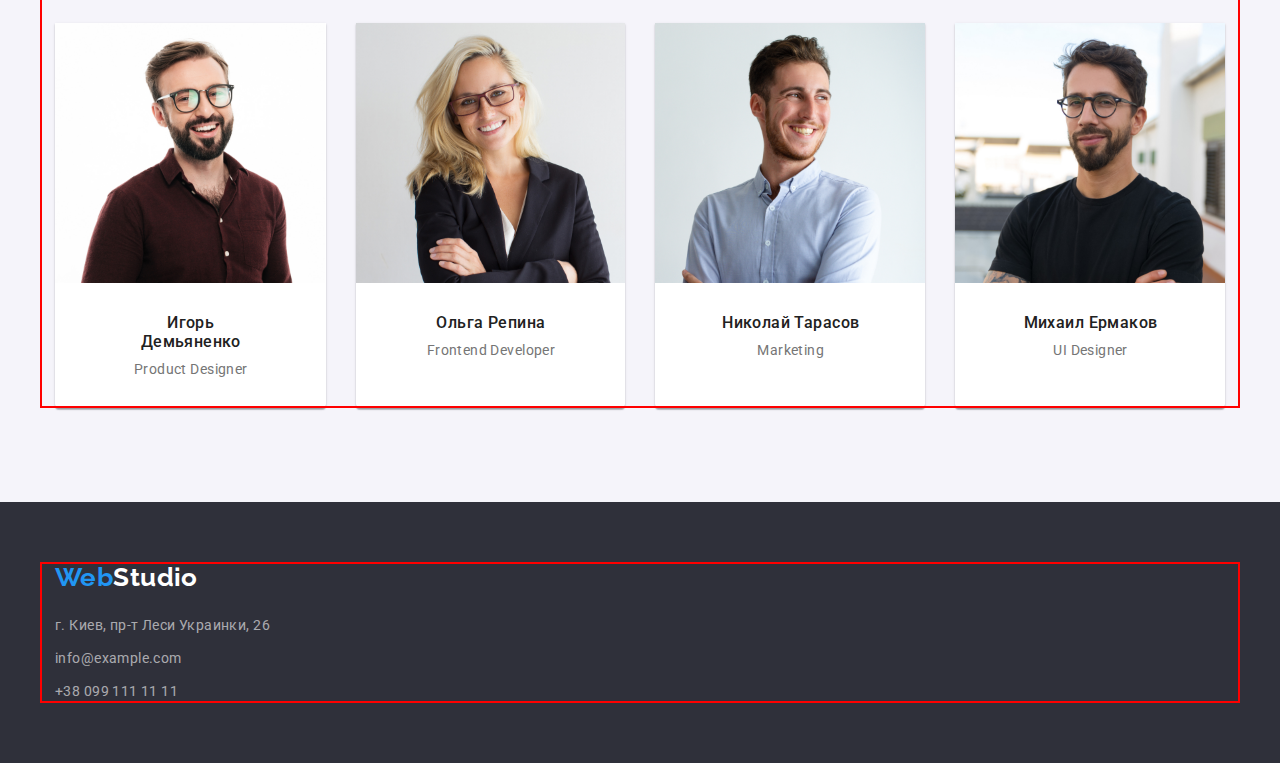
==== commit 8122a20d: "Вносит изменения согласно перечню замечаний" ====
--- a/index.html
+++ b/index.html
@@ -46,12 +46,12 @@
     </header>
     <main>
       <section class="hero">
-        <div class="container hero-container">
+        <div class="container">
           <h1 class="hero-title">Эффективные решения для вашего бизнеса</h1>
           <button class="hero-btn" type="button">Заказать услугу</button>
         </div>
       </section>
-      <section>
+      <section class="section">
         <div class="container benefits-container">
           <h2 class="visually-hidden">Наши преимущества</h2>
           <ul class="list benefits-list-container">
@@ -82,7 +82,7 @@
           </ul>
         </div>
       </section>
-      <section class="about">
+      <section class="about section">
         <div class="container">
           <h2 class="about-title">Чем мы занимаемся</h2>
           <ul class="list about-list about-list-container">
@@ -98,7 +98,7 @@
           </ul>
         </div>
       </section>
-      <section class="team">
+      <section class="team section">
         <div class="container team-container">
           <h2 class="team-title">Наша команда</h2>
           <!-- <div class="team-list-container"> -->
@@ -141,7 +141,7 @@
         <a class="logo link logo-footer" href="./index.html"
           ><span class="logo-accent">Web</span><span class="logo-accent-footer">Studio</span></a
         >
-        <address class="addres">
+        <address>
           <ul class="list addres-list">
             <li class="addres-item">
               <a
--- a/css/styles.css
+++ b/css/styles.css
@@ -17,6 +17,9 @@
   --main-bg-color: #fff;
 
   /* others */
+  --header-line-color: #ececec;
+  --hero-btn-hover-color: #188ce8;
+  --team-item-bg-color: #ffffff;
 }
 
 body {
@@ -52,6 +55,15 @@
 
 img {
   display: block;
+  max-width: 100%;
+  height: auto;
+}
+
+.section {
+  padding-top: 94px;
+  padding-bottom: 94px;
+  padding-right: 0;
+  padding-left: 0;
 }
 
 /* base styles */
@@ -87,12 +99,13 @@
 
 /*====== Header section======== */
 
+.header {
+  border-bottom: 1px solid var(--header-line-color);
+}
+
 .header-container {
   display: flex;
   align-items: center;
-  /* min-height: 80px; */
-
-  border-bottom: 1px solid #ececec;
 }
 
 .logo {
@@ -111,7 +124,7 @@
 
 .header-list {
   display: flex;
-  gap: 40px;
+  gap: 50px;
 }
 
 .header-link {
@@ -138,6 +151,7 @@
 .header-contacts {
   padding-top: 32px;
   padding-bottom: 32px;
+  display: block;
 
   font-weight: 500;
   line-height: calc(16 / 14);
@@ -156,15 +170,21 @@
 
 .hero {
   background-color: var(--dark-bg-color);
-}
-
-.hero-container {
   padding-top: 200px;
   padding-bottom: 200px;
+  padding-right: 0;
+  padding-left: 0;
   text-align: center;
 }
 
 .hero-title {
+  margin-top: 0;
+  margin-bottom: 0;
+  margin-right: auto;
+  margin-left: auto;
+  text-align: center;
+
+  width: 696px;
   font-family: 'Roboto';
   font-weight: 900;
   font-size: 44px;
@@ -179,6 +199,11 @@
   display: flex;
   margin-left: auto;
   margin-right: auto;
+  padding-top: 10px;
+  padding-bottom: 10px;
+  padding-right: 32px;
+  padding-left: 32px;
+  border: none;
 
   font-family: 'Roboto';
   font-weight: 700;
@@ -196,14 +221,10 @@
 
 .hero-btn:hover,
 .hero-btn:focus {
-  background-color: #188ce8;
+  background-color: var(--hero-btn-hover-color);
   box-shadow: 0px 4px 4px rgba(0, 0, 0, 0.15);
   border-radius: 4px;
 }
-.benefits-container {
-  padding-top: 94px;
-  padding-bottom: 94px;
-}
 
 .benefits-list-container {
   display: flex;
@@ -215,6 +236,7 @@
 
 .advantages-title {
   line-height: calc(16 / 14);
+  font-size: 14px;
   text-transform: uppercase;
   color: var(--main-txt-color);
 }
@@ -224,6 +246,10 @@
   color: var(--paragraph-txt-color);
 }
 
+.about {
+  padding-top: 0;
+}
+
 .about-list-container {
   display: flex;
   gap: 30px;
@@ -241,11 +267,6 @@
   background-color: var(--light-bg-color);
 }
 
-.team-container {
-  padding-top: 94px;
-  padding-bottom: 94px;
-}
-
 .team-title {
   margin-bottom: 50px;
 
@@ -257,16 +278,21 @@
 .team-list-container {
   display: flex;
   gap: 30px;
+}
+
+.team-item {
+  background: var(--team-item-bg-color);
+  box-shadow: 0px 1px 3px rgba(0, 0, 0, 0.12), 0px 1px 1px rgba(0, 0, 0, 0.14),
+    0px 2px 1px rgba(0, 0, 0, 0.2);
+  border-radius: 0px 0px 4px 4px;
 }
 
 .team-item-container {
   padding-top: 30px;
   padding-right: 59px;
-  padding-bottom: 59px;
+  padding-bottom: 30px;
   padding-left: 60px;
-  box-shadow: 0px 1px 3px rgba(0, 0, 0, 0.12), 0px 1px 1px rgba(0, 0, 0, 0.14),
-    0px 2px 1px rgba(0, 0, 0, 0.2);
-  border-radius: 0px 0px 4px 4px;
+  text-align: center;
 }
 
 .team-item-uppertitle {
@@ -275,13 +301,11 @@
   font-weight: 500;
   font-size: 16px;
   line-height: calc(19 / 16);
-  text-align: center;
-  width: 151px;
 }
 
 .team-item-txt {
+  font-size: 14px;
   line-height: calc(19 / 16);
-  text-align: center;
   color: var(--paragraph-txt-color);
 }
 
@@ -292,10 +316,8 @@
 /* ========Footer====== */
 .footer {
   background-color: var(--dark-bg-color);
-}
-
-.footer-container {
   padding-top: 60px;
+  padding-bottom: 60px;
 }
 
 .logo-accent-footer {
@@ -305,21 +327,16 @@
 .logo-footer {
   display: block;
   margin-bottom: 20px;
-}
-
-.addres {
-  padding-bottom: 60px;
-
+  margin-right: 0;
+}
+
+.addres-item {
   font-style: normal;
   font-weight: 400;
   line-height: calc(24 / 14);
   color: var(--addres-txt-color);
 }
 
-.addres-list {
-  width: 231px;
-}
-
 .addres-item:not(:last-child) {
   margin-bottom: 9px;
 }
@@ -333,10 +350,6 @@
 ===========Portfolio========== 
 ===========================*/
 
-.portfolio-container {
-  padding-top: 94px;
-}
-
 .portfolio-filter-container {
   display: flex;
   justify-content: center;
@@ -345,6 +358,11 @@
 }
 
 .portfolio-filter-btn {
+  padding-top: 6px;
+  padding-right: 22px;
+  padding-bottom: 6px;
+  padding-left: 22px;
+
   font-weight: 500;
   font-size: 16px;
   line-height: calc(26 / 16);
@@ -352,6 +370,10 @@
   background-color: var(--light-bg-color);
   cursor: pointer;
   font-family: var(--main-font);
+  border: none;
+  box-shadow: 0px 3px 1px rgba(0, 0, 0, 0.1), 0px 1px 2px rgba(0, 0, 0, 0.08),
+    0px 2px 2px rgba(0, 0, 0, 0.12);
+  border-radius: 4px;
 }
 
 .portfolio-filter-btn-accent {
